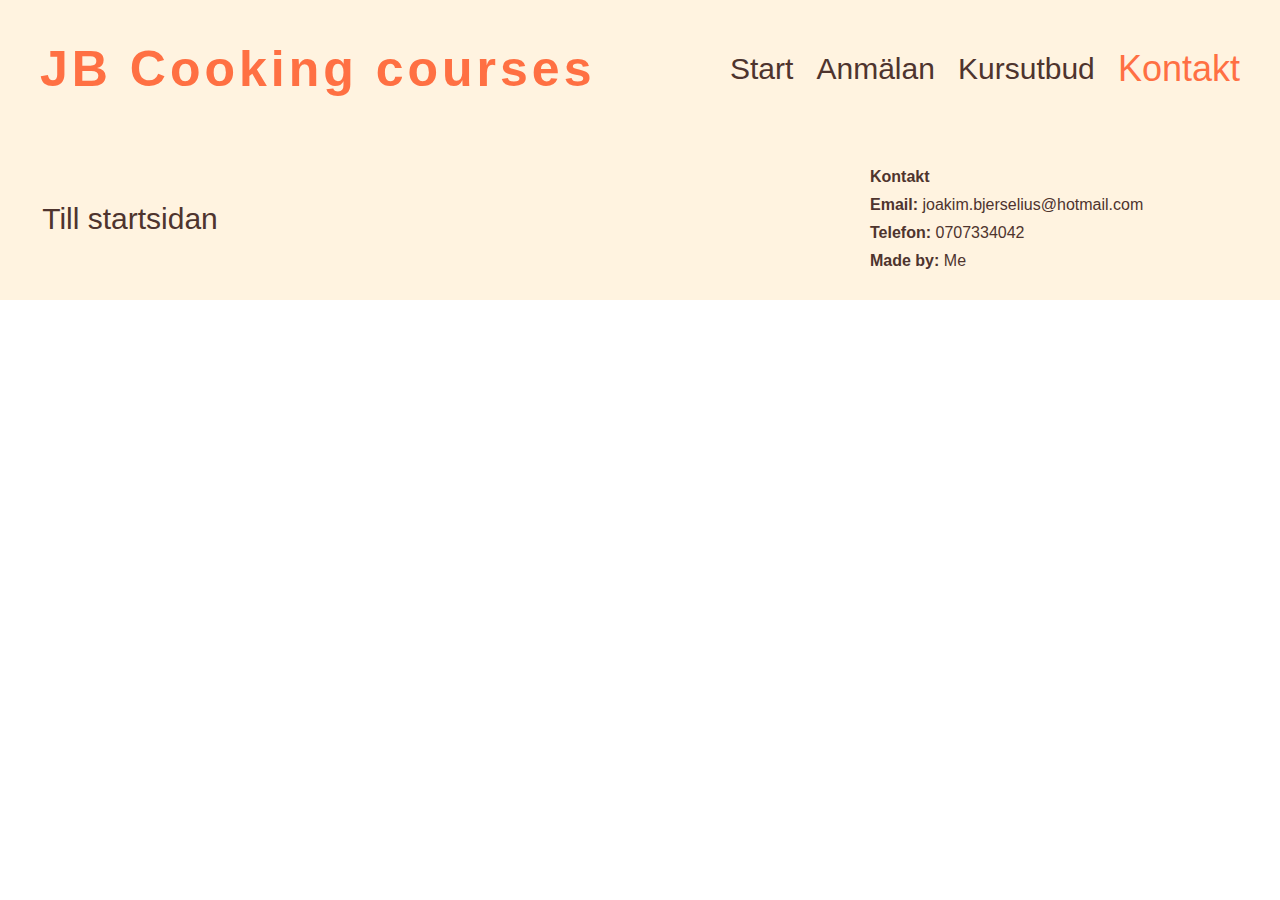
==== contact/contact.html @ de7bcd27 "start work on contact page" ====
<!DOCTYPE html>
<html lang="en">

<head>
    <meta charset="UTF-8">
    <meta name="viewport" content="width=device-width, initial-scale=1.0">
    <title>kontaktsida</title>
    <link rel="stylesheet" href="../styles.css">
    <link rel="stylesheet" href="./contact.css">
</head>

<body>
    <!-- HEADER -->
    <header>
        <div id="header-left">
            <h1>JB Cooking courses</h1>
        </div>
        <nav class="page-nav">

            <a class="page-links" href="../index.html">Start</a>
            <a class="page-links" href="../sign-up/sign-up-form.html">Anmälan</a>
            <a class="page-links" href="../courses/courses.html">Kursutbud</a>
            <a id="page-links-active" href="../contact/contact.html">Kontakt</a>
        </nav>

    </header>



    <!-- FOOTER -->

    <footer>

        <nav class="page-nav" id="footer-nav">
            <a class="page-links" href="../index.html">Till startsidan</a>
        </nav>
        <div id="footer-right">
            <p class="footer-text"><strong>Kontakt</strong></p>
            <p class="footer-text"><strong>Email: </strong> joakim.bjerselius@hotmail.com</p>
            <p class="footer-text"><strong>Telefon: </strong> 0707334042</p>
            <p class="footer-text"><strong>Made by: </strong>Me</p>
        </div>

    </footer>


</body>


</html>
---- styles.css ----
* {
    margin: 0px;
    padding: 0px;
    box-sizing: border-box;
}

html {
    scroll-behavior: smooth;
}

body {

    font-family: Helvetica, sans-serif, Arial;
    height: 100vh;
    width: 100%;
    background-color: rgb(255, 255, 255);
}

/* HEADER */
header {
    background-color: #FFF3E0;
    padding: 20px;
    display: flex;
    flex-wrap: wrap;
    justify-content: space-between;
    width: 100%;

}

#header-left {
    display: flex;
    padding: 20px;
    text-align: center;
    align-items: center;
}

header h1 {
    font-size: 50px;
    color: #FF7043;
    letter-spacing: 4px;
}

.page-nav {
    display: flex;
    flex-wrap: wrap;
    justify-content: space-between;
    padding: 10px;
    align-items: center;
    width: 550px;
}

.page-links {
    flex: 0 1 80px;
    padding: 10px;
    text-align: center;
    font-size: 30px;
    text-decoration-line: none;
    transition: transform .2s, background-color 0.5s ease;
}

.page-links:link {
    color: #4E342E;

}

.page-links:visited {
    color: #4E342E;
}

.page-links:hover,
#page-links-active:hover {
    transform: scale(1.05);

    animation: bounce 0.3s ease-in-out;
}

#page-links-active {
    flex: 0 1 80px;
    padding: 10px;
    text-align: center;
    text-decoration-line: none;
    font-size: 36px;
    color: #FF7043;

}

@keyframes bounce {


    0%,
    100% {
        transform: translateY(0);
    }

    50% {
        transform: translateY(-5px);
    }
}

/* INDEX PAGE */

#main-page {
    display: flex;
    flex-direction: column;
    justify-content: flex-start;
    align-items: center;
    width: 100%;
}

.parallax {

    height: 500px;
    background-attachment: fixed;
    background-position: center;
    background-repeat: no-repeat;
    background-size: cover;
    width: 100%;
}

#parallax-first {
    background-image:
        url('images/restaurant1.jpg');
    height: 500px;
}

#parallax-second {

    background-image:
        url('images/spices.jpg');
    height: 800px;
}

/* content box */
.content-box {
    display: flex;
    flex-direction: row;
    flex-wrap: wrap;
    justify-content: space-around;
    color: #4E342E;
    background-color: #FFF3E0;
    font-size: 30px;
    width: 100%;
}

#about {
    display: flex;
    flex-direction: column;
    justify-content: flex-start;
    align-items: center;
    flex-wrap: wrap;
    padding: 50px 0px;
    gap: 20px;
}

#about h2 {
    color: #FF7043;
    background-color: #4E342E;
    width: 100%;
    text-align: center;
}

#about p {
    padding: 0px 20%;
}

#news-box {
    display: flex;
    flex-direction: column;
    justify-content: flex-start;
    align-items: center;
    flex-wrap: wrap;
    padding: 20px;
    gap: 20px;
}

#news-box h2 {
    color: #FF7043;
}

#news-box p {
    max-width: 500px;
    padding: 30px;
    text-align: center;
}

#image-container {
    display: flex;
    flex-direction: row;
    justify-content: center;
    align-items: center;
    width: auto;
    max-width: 100%;
    flex-wrap: wrap;
}

.content-box-images {
    flex: 1 1 200px;
    height: 300px;
    width: 300px;
    max-width: 100%;
    padding: 10px;
    object-fit: cover;
}

/* "floating quote boxes" */

#parallax-second h2 {
    margin-top: 40px;
    font-size: 80px;
    color: #FF7043;
    text-align: center;
    background-color: #4e342ed5;
}

.inner-box {
    margin: 200px 0px;
    display: flex;
    flex-wrap: wrap;
    flex-direction: row;
    justify-content: center;
    align-items: flex-start;
    gap: 50px;
}

.inner-box-quotes {
    flex: 0 1 400px;
    width: 100%;
    font-size: 20px;
    text-align: center;
    color: #4E342E;
    background-color: #FFF3E0;
    padding: 40px;
    border-top-left-radius: 30px;
    border-top-right-radius: 30px;
    border-bottom-left-radius: 30px;
    box-shadow: #FFF3E0 1px 0 10px;
}

.quote-text {
    font-style: italic;
}

.quote-author {
    font-weight: 600;
    text-align: end;
    color: #FF7043;
}

/* FOOTER */

footer {
    flex-wrap: wrap;
    display: flex;
    flex-direction: row;
    justify-content: space-between;
    align-items: center;
    background-color: #FFF3E0;
    width: 100%;
    padding: 20px;
    gap: 10px;
}


#footer-nav {
    flex: 0 1 180px;
}

footer .page-links {
    flex: 0 0 200px;
}

#footer-right {
    flex: 0 1 400px;
    width: 100%;
    height: 100%;
    color: #4E342E;
    padding-left: 20px;
    display: flex;
    flex-direction: column;
    align-items: flex-start;
    justify-content: space-evenly;
    flex-wrap: wrap;
    gap: 10px;
    padding: 10px;
}

/* MEDIA QUERY SECTION */

@media all and (max-width: 1024px) {

    header {
        justify-content: center;
    }

}



@media all and (max-width: 800px) {

    .page-nav {
        gap: 0px;
        padding: 0px;
        flex-wrap: nowrap;
        flex-direction: column;
        justify-content: center;
        align-items: normal;
        width: 100%;

    }

    #parallax-second h2 {
        
        font-size: 50px;
      
    }
    
.inner-box {
    margin:20px;
}


    header,
    footer {
        padding: 0px;
        justify-content: center;
    }

    footer {
        flex-wrap: wrap-reverse;
    }

    header .page-links {
        flex: 1 1 20px;
        border: none;
        width: 100%;
        color: #FFF3E0;
        background-color: #4E342E;
    }

    header .page-links:link {
        color: #FFF3E0;

    }

    header .page-links:visited {
        color: #FFF3E0;
    }

    #page-links-active {
        display: flex;
        justify-content: center;
        flex: 1 1 20px;
        border: none;
        width: 100%;
    }

    #footer-nav {
        flex: 1 1 20px;
    }

    footer .page-links {
        border: none;
        width: 100%;
        flex: 0;

    }

    #footer-right {
        flex: 1 1 auto;
        border: none;
        background-color: #4E342E;
        color: #FFF3E0;
        width: 100%;
    }

}


@media all and (max-width: 600px) {
    .inner-box-quotes {
        border-radius: 0px;
    }


}
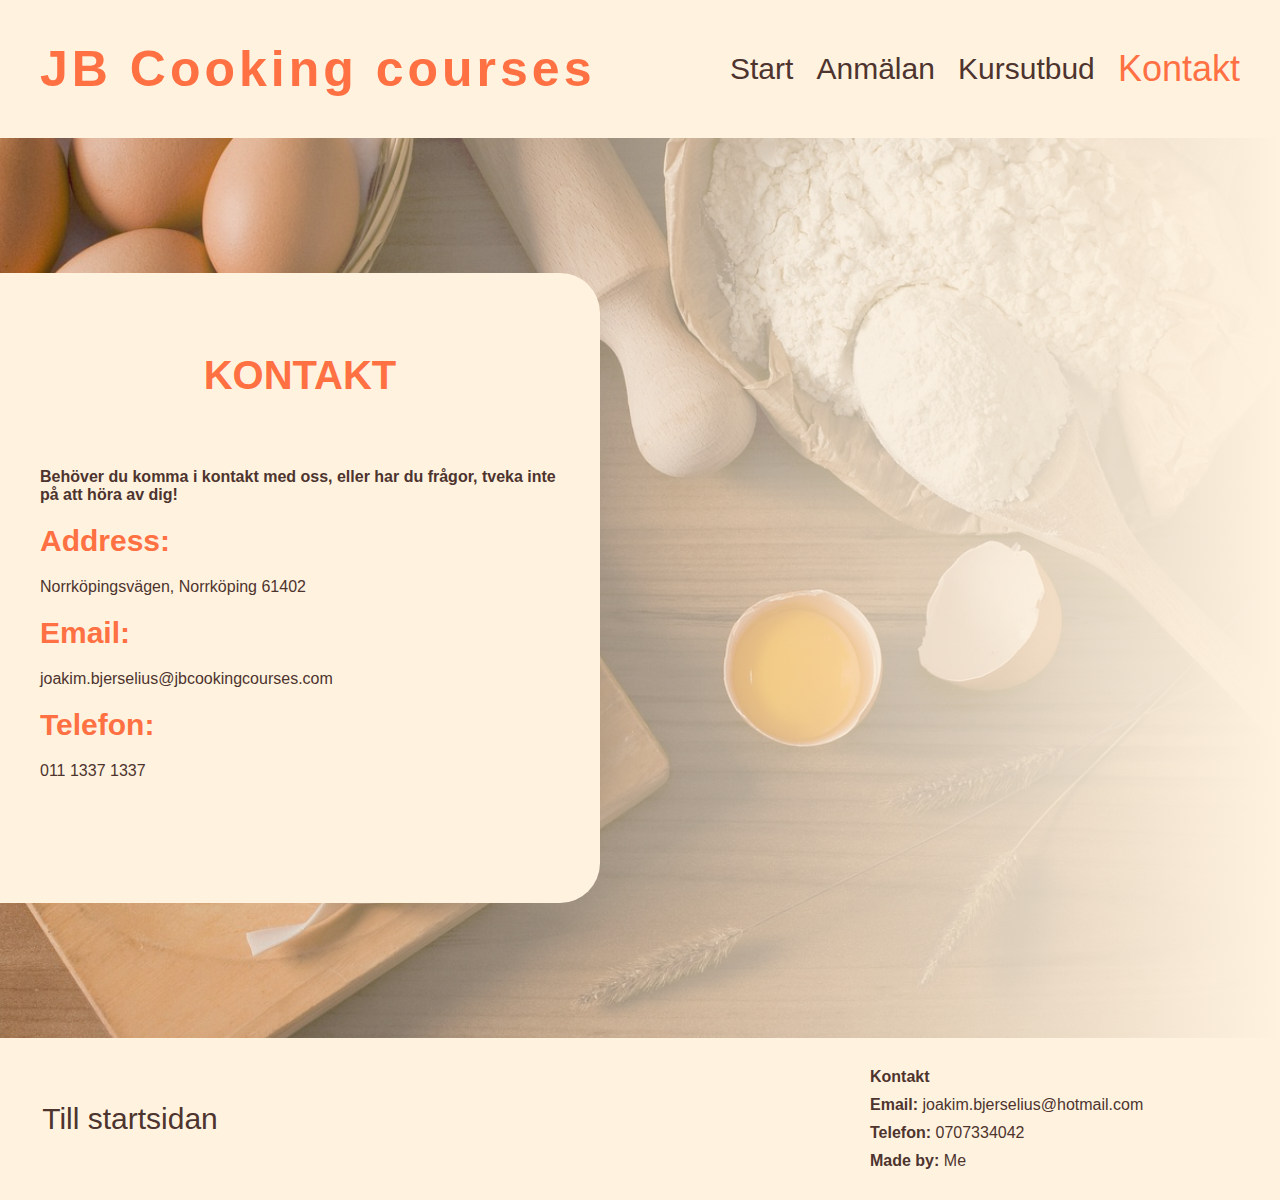
==== commit 6565c92a: "make contact page, clean up and small fix on front page" ====
--- a/contact/contact.html
+++ b/contact/contact.html
@@ -25,6 +25,34 @@
 
     </header>
 
+    <!-- CONTACT PAGE -->
+
+    <main id="contact-page">
+
+        <section class="container" id="information-box">
+
+            <h2>KONTAKT</h2>
+
+            <p><b>  Behöver du komma i kontakt med oss, eller har du frågor, tveka inte på att höra av dig!</b></p>
+
+
+            <h3>Address:</h3>
+            <p> Norrköpingsvägen, Norrköping 61402</p>
+
+            <h3>Email:</h3> 
+            <p>joakim.bjerselius@jbcookingcourses.com</p>
+
+            <h3>Telefon:</h3> 
+            <p>011 1337 1337</p>
+
+
+        </section>
+
+
+
+
+
+    </main>
 
 
     <!-- FOOTER -->
--- a/styles.css
+++ b/styles.css
@@ -117,6 +117,12 @@
     width: 100%;
 }
 
+#parallax-intro {
+    background-image:
+        url('images/restaurant1.jpg');
+    height: 200px;
+}
+
 #parallax-first {
     background-image:
         url('images/restaurant1.jpg');
@@ -148,7 +154,6 @@
     justify-content: flex-start;
     align-items: center;
     flex-wrap: wrap;
-    padding: 50px 0px;
     gap: 20px;
 }
 
@@ -156,6 +161,7 @@
     color: #FF7043;
     background-color: #4E342E;
     width: 100%;
+    padding:10px;
     text-align: center;
 }
 
@@ -310,15 +316,18 @@
     }
 
     #parallax-second h2 {
-        
+
         font-size: 50px;
-      
-    }
-    
-.inner-box {
-    margin:20px;
-}
-
+
+    }
+    .inner-box
+    {
+        margin: 20px 0px;
+    }
+
+    #about p {
+        padding: 0px 10%;
+    }
 
     header,
     footer {
--- a/contact/contact.css
+++ b/contact/contact.css
@@ -0,0 +1,65 @@
+#contact-page {
+    width: 100%;
+    height: 100vh;
+    background-image:
+        linear-gradient(to left, #fff3e0, transparent),
+        url('../images/pasta.jpg');
+    background-repeat: no-repeat;
+    background-size: cover;
+    color: #4E342E;
+    display: flex;
+    justify-content: start;
+    align-items: center;
+
+
+}
+
+.container {
+    background-color: #FFF3E0;
+    border-top-right-radius: 40px;
+    border-bottom-right-radius: 40px;
+    max-width: 600px;
+    height: 70%;
+    padding: 40px;
+    display: flex;
+    flex-wrap: wrap;
+    flex-direction: column;
+    justify-content: start;
+    align-items: start;
+    gap: 20px;
+
+}
+
+.container h2 {
+    align-self: center;
+    margin-top: 40px;
+    margin-bottom: 50px    ;
+    font-size: 40px;
+    color: #FF7043;
+}
+
+.container h3 {
+    font-size: 30px;
+    color: #FF7043;
+}
+
+
+@media all and (max-width: 900px) {
+
+    .container {
+        width: 80%;
+    }
+
+}
+
+@media all and (max-width: 600px) {
+    #contact-page {
+        background:#FFF3E0;
+    }
+
+    .container {
+        width: 100%;
+        border-radius: 0px;
+    }
+
+}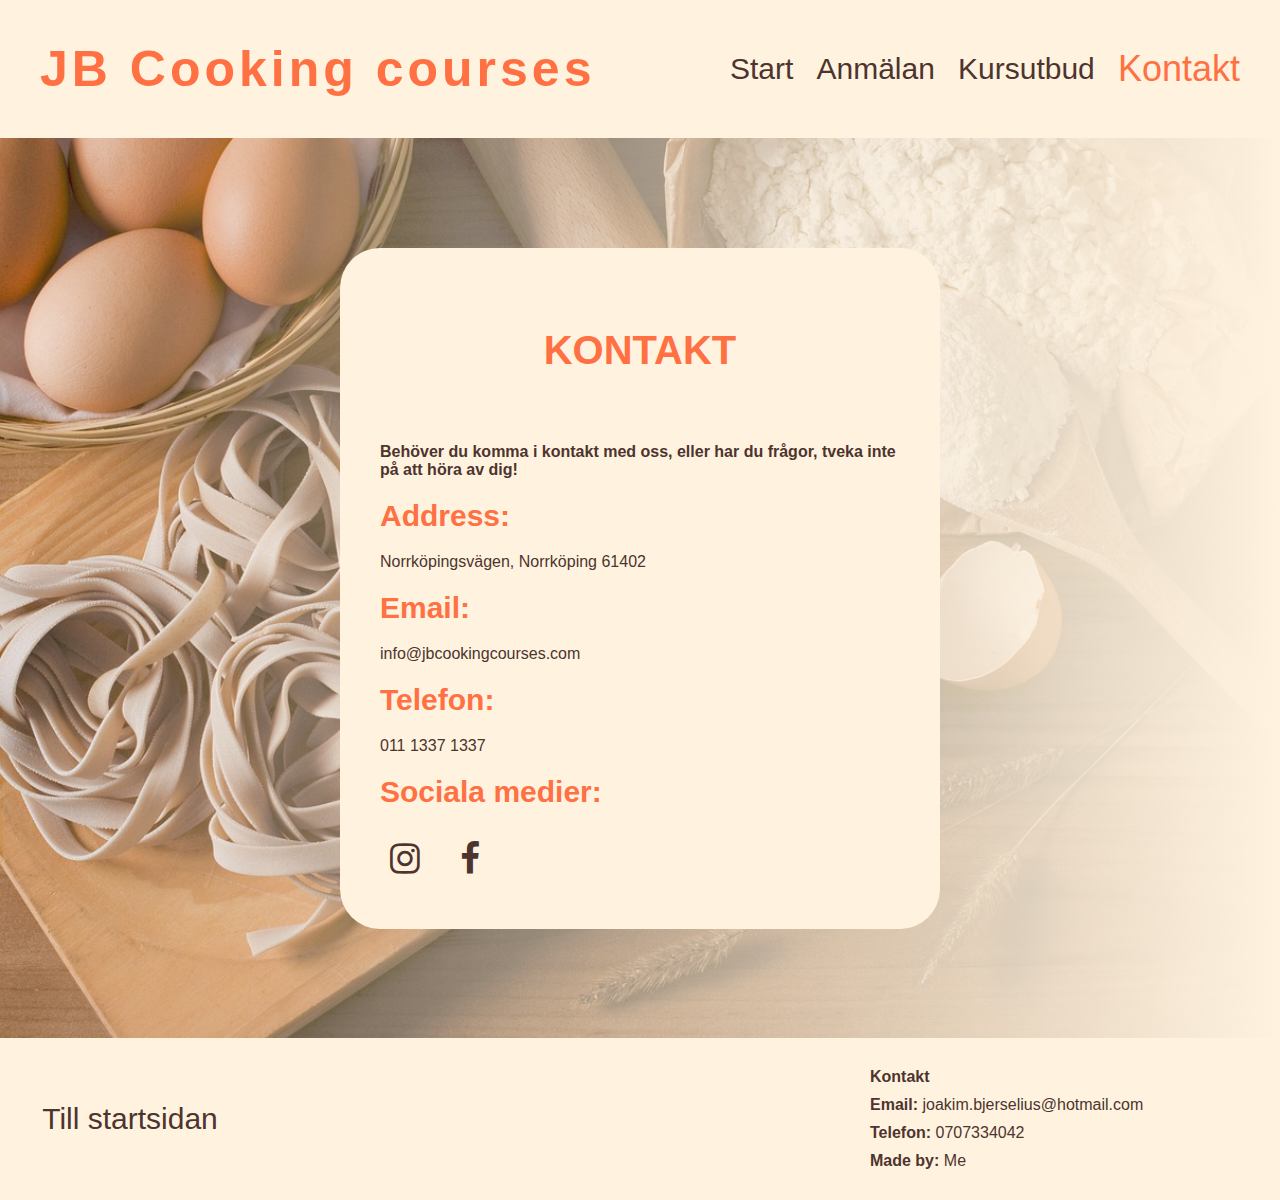
==== commit 09176c04: "add social media links to contact, add text to confirmation screen" ====
--- a/contact/contact.html
+++ b/contact/contact.html
@@ -7,6 +7,7 @@
     <title>kontaktsida</title>
     <link rel="stylesheet" href="../styles.css">
     <link rel="stylesheet" href="./contact.css">
+    <link rel="stylesheet" href="https://cdnjs.cloudflare.com/ajax/libs/font-awesome/4.7.0/css/font-awesome.min.css">
 </head>
 
 <body>
@@ -33,17 +34,24 @@
 
             <h2>KONTAKT</h2>
 
-            <p><b>  Behöver du komma i kontakt med oss, eller har du frågor, tveka inte på att höra av dig!</b></p>
+            <p><b> Behöver du komma i kontakt med oss, eller har du frågor, tveka inte på att höra av dig!</b></p>
 
 
             <h3>Address:</h3>
             <p> Norrköpingsvägen, Norrköping 61402</p>
 
-            <h3>Email:</h3> 
-            <p>joakim.bjerselius@jbcookingcourses.com</p>
+            <h3>Email:</h3>
+            <p>info@jbcookingcourses.com</p>
 
-            <h3>Telefon:</h3> 
+            <h3>Telefon:</h3>
             <p>011 1337 1337</p>
+
+            <h3>Sociala medier:</h3>
+            <div class="icon-container">
+
+                <a class="page-links" href="https://www.youtube.com/watch?v=dQw4w9WgXcQ" target="_blank"> <i class="fa fa-instagram"></i></a>
+                <a class="page-links" href="https://www.youtube.com/watch?v=dQw4w9WgXcQ" target="_blank"> <i class="fa fa-facebook"></i></a>
+            </div>
 
 
         </section>
--- a/contact/contact.css
+++ b/contact/contact.css
@@ -8,18 +8,15 @@
     background-size: cover;
     color: #4E342E;
     display: flex;
-    justify-content: start;
+    justify-content: center;
     align-items: center;
-
 
 }
 
 .container {
     background-color: #FFF3E0;
-    border-top-right-radius: 40px;
-    border-bottom-right-radius: 40px;
+    border-radius: 40px;
     max-width: 600px;
-    height: 70%;
     padding: 40px;
     display: flex;
     flex-wrap: wrap;
@@ -33,7 +30,7 @@
 .container h2 {
     align-self: center;
     margin-top: 40px;
-    margin-bottom: 50px    ;
+    margin-bottom: 50px;
     font-size: 40px;
     color: #FF7043;
 }
@@ -43,6 +40,16 @@
     color: #FF7043;
 }
 
+.icon-container {
+    display: flex;
+    gap: 20px;
+    font-size: 35px;
+}
+
+.icon-container .page-links {
+    font-size: 35px;
+}
+
 
 @media all and (max-width: 900px) {
 
@@ -50,14 +57,18 @@
         width: 80%;
     }
 
+    .container h2 {
+        align-self: center;
+    }
 }
 
 @media all and (max-width: 600px) {
     #contact-page {
-        background:#FFF3E0;
+        background: #FFF3E0;
     }
 
     .container {
+        height: 100%;
         width: 100%;
         border-radius: 0px;
     }
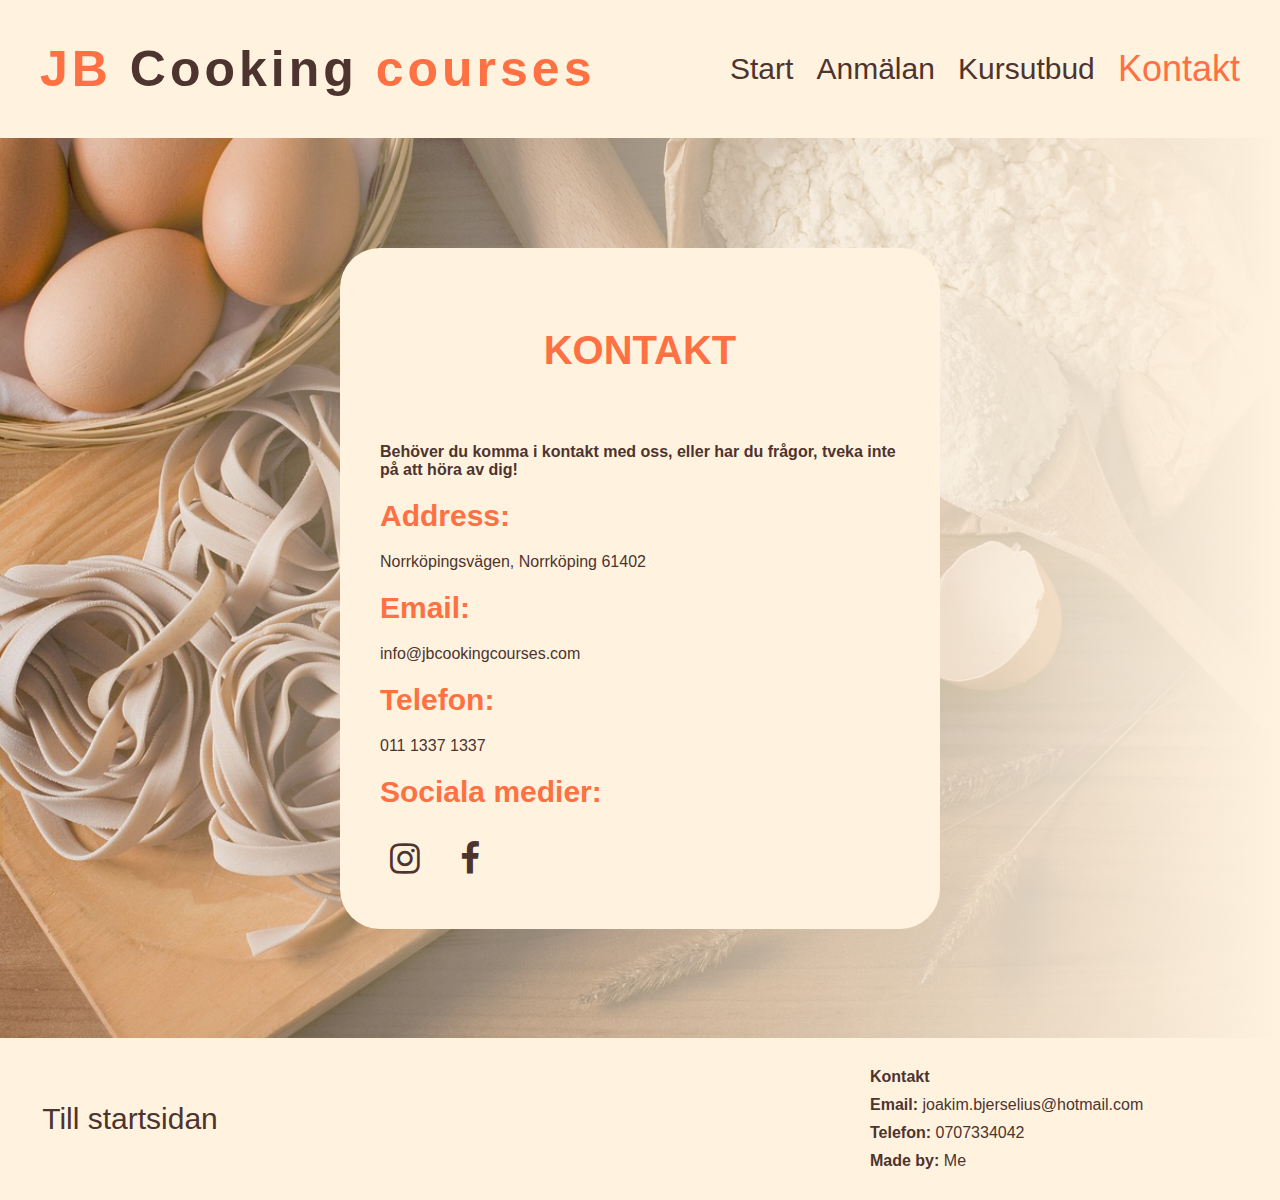
==== commit 3a4cf2c1: "change the style of the about div to appear like its floating infront. Add span on h1." ====
--- a/contact/contact.html
+++ b/contact/contact.html
@@ -14,7 +14,7 @@
     <!-- HEADER -->
     <header>
         <div id="header-left">
-            <h1>JB Cooking courses</h1>
+            <h1>JB  <span style="color: #4E342E;">Cooking</span> courses</h1>
         </div>
         <nav class="page-nav">
 
--- a/styles.css
+++ b/styles.css
@@ -108,8 +108,7 @@
 }
 
 .parallax {
-
-    height: 500px;
+    
     background-attachment: fixed;
     background-position: center;
     background-repeat: no-repeat;
@@ -120,7 +119,10 @@
 #parallax-intro {
     background-image:
         url('images/restaurant1.jpg');
-    height: 200px;
+    display: flex;
+    justify-content: center;
+    align-items: center;
+    flex-wrap: wrap;
 }
 
 #parallax-first {
@@ -149,24 +151,29 @@
 }
 
 #about {
+    background-color: rgba(255, 255, 255, 0);
+    margin-top: 150px;
     display: flex;
     flex-direction: column;
-    justify-content: flex-start;
-    align-items: center;
-    flex-wrap: wrap;
-    gap: 20px;
+    justify-content: center;
+    align-items: center;
+    flex-wrap: wrap;
+    width: 70%;
 }
 
 #about h2 {
     color: #FF7043;
-    background-color: #4E342E;
-    width: 100%;
-    padding:10px;
-    text-align: center;
+    font-size: 70px;    
+    background-color: #4e342ee8;
+    width: 100%;
+    padding: 10px;
+    text-align: center;
+    width: 100%;
 }
 
 #about p {
-    padding: 0px 20%;
+    padding: 40px;
+    background-color: #FFF3E0;
 }
 
 #news-box {
@@ -212,7 +219,7 @@
 
 #parallax-second h2 {
     margin-top: 40px;
-    font-size: 80px;
+    font-size: 70px;
     color: #FF7043;
     text-align: center;
     background-color: #4e342ed5;
@@ -320,13 +327,17 @@
         font-size: 50px;
 
     }
-    .inner-box
-    {
+
+    .inner-box {
         margin: 20px 0px;
     }
+    
+#about{
+    width:100%;
+}
 
     #about p {
-        padding: 0px 10%;
+        padding: 15px 5%;
     }
 
     header,
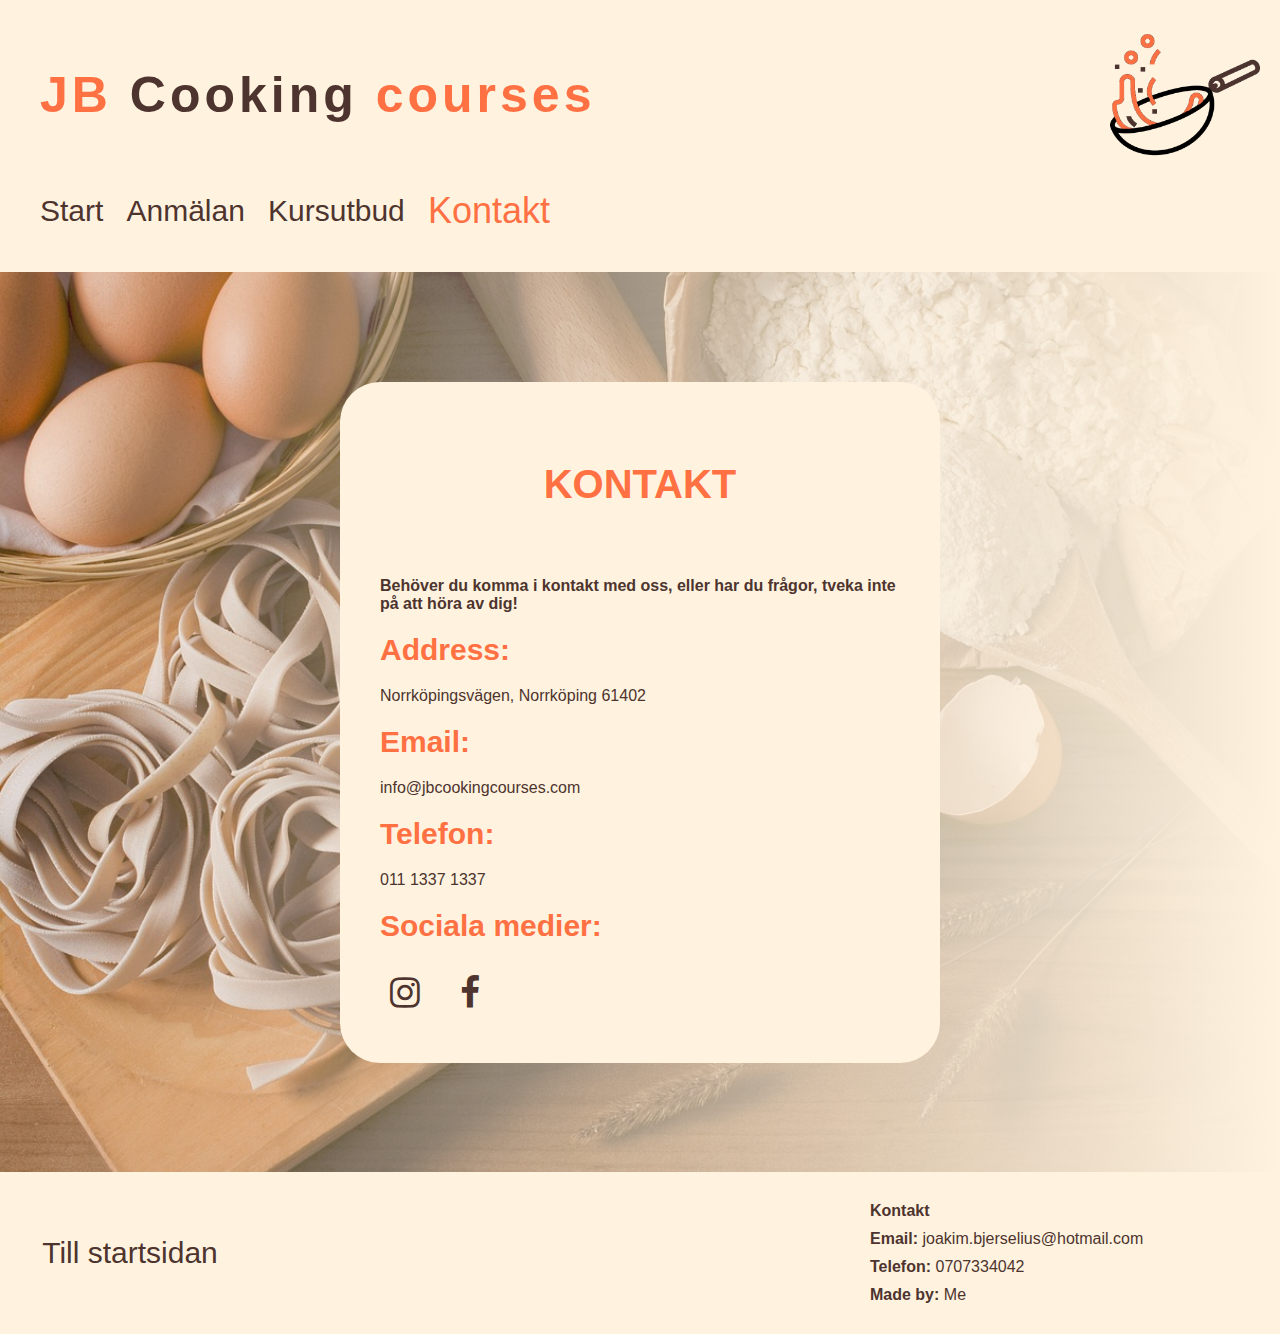
==== commit f4f5cf65: "make course table, add logo" ====
--- a/contact/contact.html
+++ b/contact/contact.html
@@ -16,6 +16,9 @@
         <div id="header-left">
             <h1>JB  <span style="color: #4E342E;">Cooking</span> courses</h1>
         </div>
+        
+        <img class="frying-pan" src="../images/fryingpannobg.png" alt="Frying pan image">
+
         <nav class="page-nav">
 
             <a class="page-links" href="../index.html">Start</a>
--- a/styles.css
+++ b/styles.css
@@ -40,6 +40,36 @@
     letter-spacing: 4px;
 }
 
+.frying-pan {
+    width: 150px;
+}
+
+.frying-pan:hover {
+    animation: horizontal-shaking 0.5s ease-in-out infinite;
+}
+
+@keyframes horizontal-shaking {
+    0% {
+        transform: translateX(0);
+    }
+
+    25% {
+        transform: translateX(5px);
+    }
+
+    50% {
+        transform: translateX(-5px);
+    }
+
+    75% {
+        transform: translateX(5px);
+    }
+
+    100% {
+        transform: translateX(0);
+    }
+}
+
 .page-nav {
     display: flex;
     flex-wrap: wrap;
@@ -55,7 +85,7 @@
     text-align: center;
     font-size: 30px;
     text-decoration-line: none;
-    transition: transform .2s, background-color 0.5s ease;
+    transition: background-color 0.5s ease;
 }
 
 .page-links:link {
@@ -69,7 +99,6 @@
 
 .page-links:hover,
 #page-links-active:hover {
-    transform: scale(1.05);
 
     animation: bounce 0.3s ease-in-out;
 }
@@ -108,7 +137,7 @@
 }
 
 .parallax {
-    
+
     background-attachment: fixed;
     background-position: center;
     background-repeat: no-repeat;
@@ -144,7 +173,7 @@
     flex-direction: row;
     flex-wrap: wrap;
     justify-content: space-around;
-    color: #4E342E;
+    color: #4e342e;
     background-color: #FFF3E0;
     font-size: 30px;
     width: 100%;
@@ -162,8 +191,8 @@
 }
 
 #about h2 {
-    color: #FF7043;
-    font-size: 70px;    
+    color: rgb(255, 112, 67);
+    font-size: 70px;
     background-color: #4e342ee8;
     width: 100%;
     padding: 10px;
@@ -322,6 +351,13 @@
 
     }
 
+    .page-links:hover,
+    #page-links-active:hover {
+        transform: scale(1.00);
+
+        animation: none;
+    }
+
     #parallax-second h2 {
 
         font-size: 50px;
@@ -331,10 +367,10 @@
     .inner-box {
         margin: 20px 0px;
     }
-    
-#about{
-    width:100%;
-}
+
+    #about {
+        width: 100%;
+    }
 
     #about p {
         padding: 15px 5%;
@@ -402,5 +438,22 @@
         border-radius: 0px;
     }
 
+    .parallax {
+        background-attachment: initial;
+    }
+
+    #parallax-intro {
+        background: #FFF3E0;
+    }
+
+    #about {
+        margin-top: 40px;
+    }
+
+    #about h2 {
+        background-color: #4e342e;
+    }
+
+
 
 }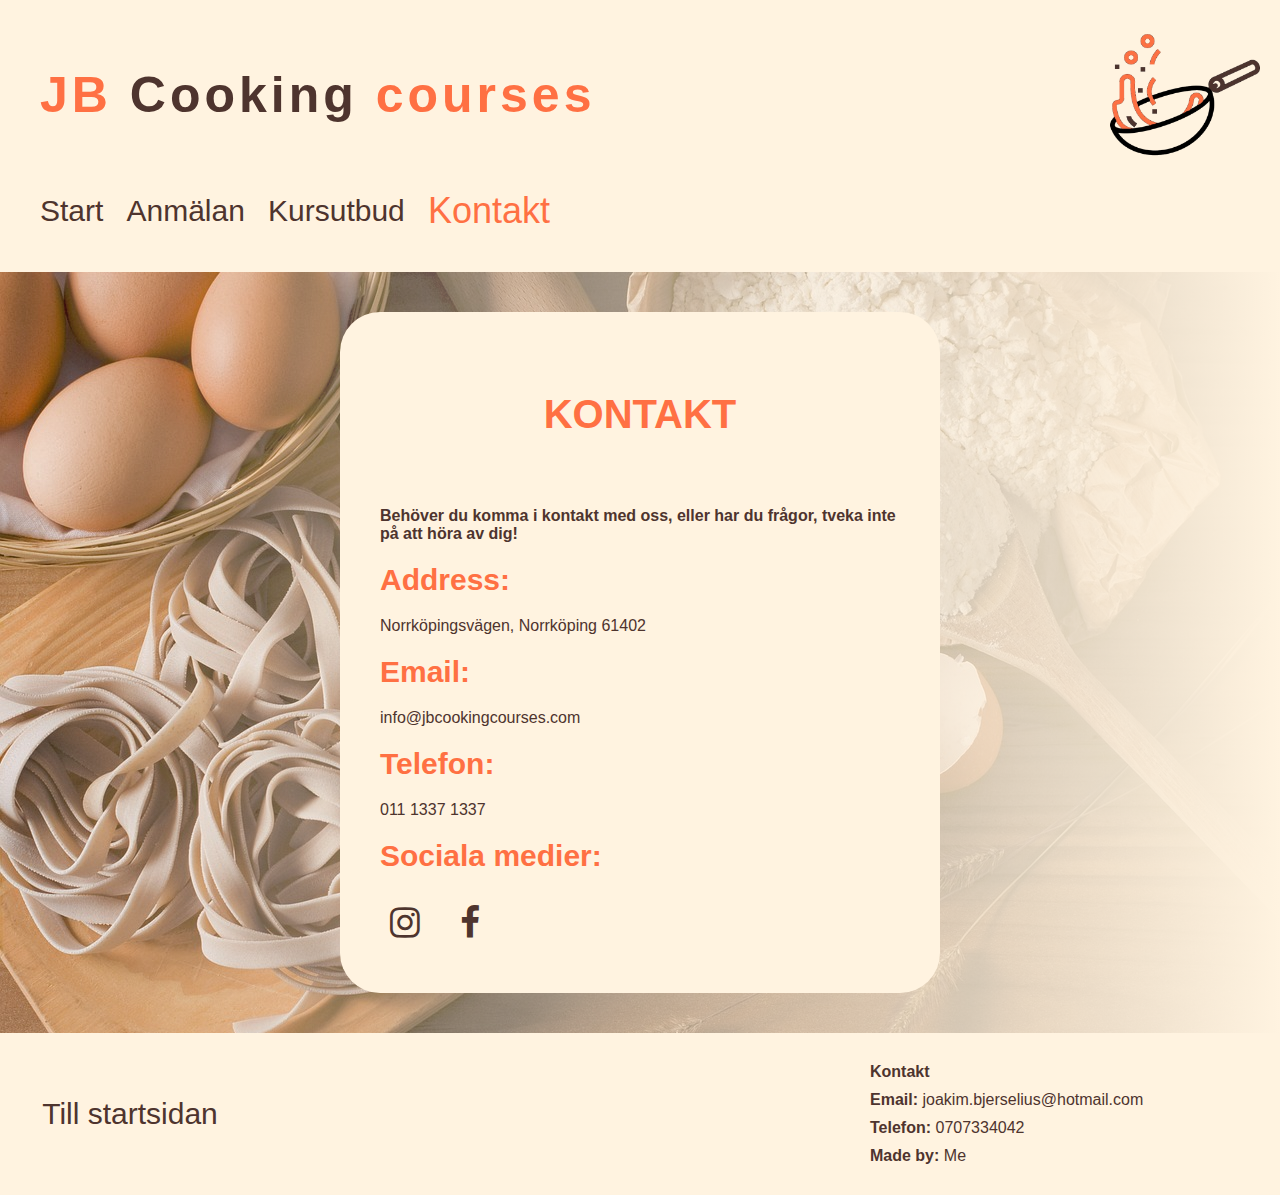
==== commit a141aa2a: "Make small design changes for better responsiveness. add favicon" ====
--- a/contact/contact.html
+++ b/contact/contact.html
@@ -8,15 +8,16 @@
     <link rel="stylesheet" href="../styles.css">
     <link rel="stylesheet" href="./contact.css">
     <link rel="stylesheet" href="https://cdnjs.cloudflare.com/ajax/libs/font-awesome/4.7.0/css/font-awesome.min.css">
+    <link rel="icon" href="../images/favicon.ico">
 </head>
 
 <body>
     <!-- HEADER -->
     <header>
         <div id="header-left">
-            <h1>JB  <span style="color: #4E342E;">Cooking</span> courses</h1>
+            <h1>JB <span style="color: #4E342E;">Cooking</span> courses</h1>
         </div>
-        
+
         <img class="frying-pan" src="../images/fryingpannobg.png" alt="Frying pan image">
 
         <nav class="page-nav">
@@ -33,7 +34,7 @@
 
     <main id="contact-page">
 
-        <section class="container" id="information-box">
+        <section class="container">
 
             <h2>KONTAKT</h2>
 
@@ -52,8 +53,10 @@
             <h3>Sociala medier:</h3>
             <div class="icon-container">
 
-                <a class="page-links" href="https://www.youtube.com/watch?v=dQw4w9WgXcQ" target="_blank"> <i class="fa fa-instagram"></i></a>
-                <a class="page-links" href="https://www.youtube.com/watch?v=dQw4w9WgXcQ" target="_blank"> <i class="fa fa-facebook"></i></a>
+                <a class="page-links" href="https://www.youtube.com/watch?v=dQw4w9WgXcQ" target="_blank"> <i
+                        class="fa fa-instagram"></i></a>
+                <a class="page-links" href="https://www.youtube.com/watch?v=dQw4w9WgXcQ" target="_blank"> <i
+                        class="fa fa-facebook"></i></a>
             </div>
 
 
@@ -63,8 +66,8 @@
 
 
 
+
     </main>
-
 
     <!-- FOOTER -->
 
--- a/styles.css
+++ b/styles.css
@@ -453,7 +453,9 @@
     #about h2 {
         background-color: #4e342e;
     }
-
+    header{
+        gap:20px;
+    }
 
 
 }--- a/contact/contact.css
+++ b/contact/contact.css
@@ -1,6 +1,5 @@
 #contact-page {
     width: 100%;
-    height: 100vh;
     background-image:
         linear-gradient(to left, #fff3e0, transparent),
         url('../images/pasta.jpg');
@@ -10,7 +9,7 @@
     display: flex;
     justify-content: center;
     align-items: center;
-
+    padding: 40px;
 }
 
 .container {
@@ -51,10 +50,13 @@
 }
 
 
+
+
 @media all and (max-width: 900px) {
 
     .container {
         width: 80%;
+        background-color: #fff3e0e3;
     }
 
     .container h2 {
@@ -64,13 +66,19 @@
 
 @media all and (max-width: 600px) {
     #contact-page {
-        background: #FFF3E0;
+        padding: 0px;
+    }
+
+    .container-img {
+        border-radius: 0px;
     }
 
     .container {
         height: 100%;
         width: 100%;
         border-radius: 0px;
+        gap: 20px;
+        padding: 20px;
     }
 
 }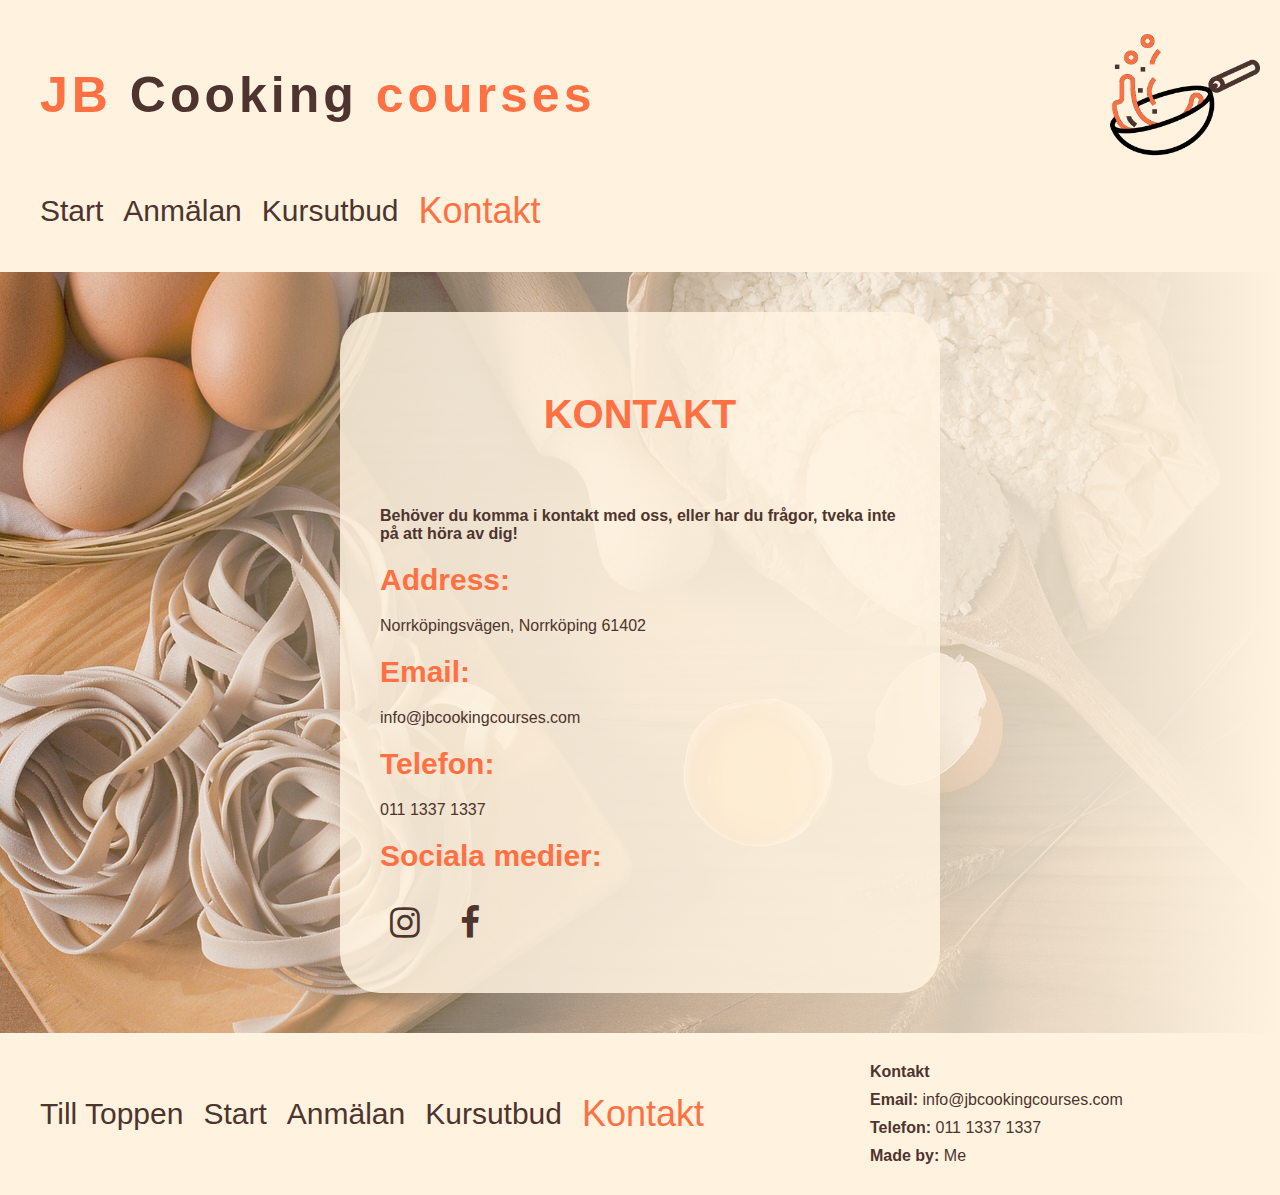
==== commit 8cdd8610: "add nav bar to footer. add gallery page on main page." ====
--- a/contact/contact.html
+++ b/contact/contact.html
@@ -25,7 +25,7 @@
             <a class="page-links" href="../index.html">Start</a>
             <a class="page-links" href="../sign-up/sign-up-form.html">Anmälan</a>
             <a class="page-links" href="../courses/courses.html">Kursutbud</a>
-            <a id="page-links-active" href="../contact/contact.html">Kontakt</a>
+            <a class="page-links-active" href="../contact/contact.html">Kontakt</a>
         </nav>
 
     </header>
@@ -59,13 +59,7 @@
                         class="fa fa-facebook"></i></a>
             </div>
 
-
         </section>
-
-
-
-
-
 
     </main>
 
@@ -73,20 +67,24 @@
 
     <footer>
 
-        <nav class="page-nav" id="footer-nav">
-            <a class="page-links" href="../index.html">Till startsidan</a>
+        <nav class="page-nav">
+            <a class="page-links" href="#header-left">Till Toppen</a>
+            <a class="page-links" href="../index.html">Start</a>
+            <a class="page-links" href="../sign-up/sign-up-form.html">Anmälan</a>
+            <a class="page-links" href="../courses/courses.html">Kursutbud</a>
+            <a class="page-links-active" href="../contact/contact.html">Kontakt</a>
+
         </nav>
+
         <div id="footer-right">
-            <p class="footer-text"><strong>Kontakt</strong></p>
-            <p class="footer-text"><strong>Email: </strong> joakim.bjerselius@hotmail.com</p>
-            <p class="footer-text"><strong>Telefon: </strong> 0707334042</p>
+          <p class="footer-text"><strong>Kontakt</strong></p>
+            <p class="footer-text"><strong>Email: </strong> info@jbcookingcourses.com</p>
+            <p class="footer-text"><strong>Telefon: </strong> 011 1337 1337</p>
             <p class="footer-text"><strong>Made by: </strong>Me</p>
         </div>
 
     </footer>
 
-
 </body>
 
-
 </html>--- a/styles.css
+++ b/styles.css
@@ -72,15 +72,12 @@
 
 .page-nav {
     display: flex;
-    flex-wrap: wrap;
     justify-content: space-between;
     padding: 10px;
     align-items: center;
-    width: 550px;
 }
 
 .page-links {
-    flex: 0 1 80px;
     padding: 10px;
     text-align: center;
     font-size: 30px;
@@ -98,13 +95,12 @@
 }
 
 .page-links:hover,
-#page-links-active:hover {
+.page-links-active:hover {
 
     animation: bounce 0.3s ease-in-out;
 }
 
-#page-links-active {
-    flex: 0 1 80px;
+.page-links-active {
     padding: 10px;
     text-align: center;
     text-decoration-line: none;
@@ -288,6 +284,39 @@
     color: #FF7043;
 }
 
+/* IMAGE GALLERY */
+
+#image-gallery{
+    display: flex;
+    flex-direction: column;
+    justify-content: center;
+    align-items: center;
+    gap:20px;
+}
+
+.image-container {
+    background-color:#4e342e;
+    overflow: auto;
+    white-space: nowrap;
+    padding: 10px;
+    width:60%;
+}
+
+.image-container img {
+    height:400px;
+    padding: 10px;
+}
+
+#image-gallery h2 {
+    color: rgb(255, 112, 67);
+    font-size: 70px;
+    background-color: #4e342e;
+    width: 100%;
+    padding: 10px;
+    text-align: center;
+    width: 100%;
+}
+
 /* FOOTER */
 
 footer {
@@ -300,15 +329,6 @@
     width: 100%;
     padding: 20px;
     gap: 10px;
-}
-
-
-#footer-nav {
-    flex: 0 1 180px;
-}
-
-footer .page-links {
-    flex: 0 0 200px;
 }
 
 #footer-right {
@@ -333,10 +353,11 @@
     header {
         justify-content: center;
     }
-
-}
-
-
+    footer {
+        justify-content: center;
+    }
+
+}
 
 @media all and (max-width: 800px) {
 
@@ -351,8 +372,13 @@
 
     }
 
+    .image-container {
+
+        width:100%;
+    }
+
     .page-links:hover,
-    #page-links-active:hover {
+    .page-links-active:hover {
         transform: scale(1.00);
 
         animation: none;
@@ -384,9 +410,13 @@
 
     footer {
         flex-wrap: wrap-reverse;
-    }
-
-    header .page-links {
+        gap:0px;
+    }
+    #image-gallery{
+        gap:0px;
+    }
+
+    header .page-links, footer .page-links {
         flex: 1 1 20px;
         border: none;
         width: 100%;
@@ -394,16 +424,16 @@
         background-color: #4E342E;
     }
 
-    header .page-links:link {
+    header .page-links:link, footer .page-links:link {
         color: #FFF3E0;
 
     }
 
-    header .page-links:visited {
+    header .page-links:visited, footer .page-links:visited {
         color: #FFF3E0;
     }
 
-    #page-links-active {
+    .page-links-active {
         display: flex;
         justify-content: center;
         flex: 1 1 20px;
@@ -414,14 +444,6 @@
     #footer-nav {
         flex: 1 1 20px;
     }
-
-    footer .page-links {
-        border: none;
-        width: 100%;
-        flex: 0;
-
-    }
-
     #footer-right {
         flex: 1 1 auto;
         border: none;
@@ -432,7 +454,6 @@
 
 }
 
-
 @media all and (max-width: 600px) {
     .inner-box-quotes {
         border-radius: 0px;
@@ -453,9 +474,9 @@
     #about h2 {
         background-color: #4e342e;
     }
-    header{
-        gap:20px;
-    }
-
+
+    header {
+        gap: 20px;
+    }
 
 }--- a/contact/contact.css
+++ b/contact/contact.css
@@ -13,7 +13,7 @@
 }
 
 .container {
-    background-color: #FFF3E0;
+    background-color: #fff3e0d8;
     border-radius: 40px;
     max-width: 600px;
     padding: 40px;
@@ -49,9 +49,6 @@
     font-size: 35px;
 }
 
-
-
-
 @media all and (max-width: 900px) {
 
     .container {
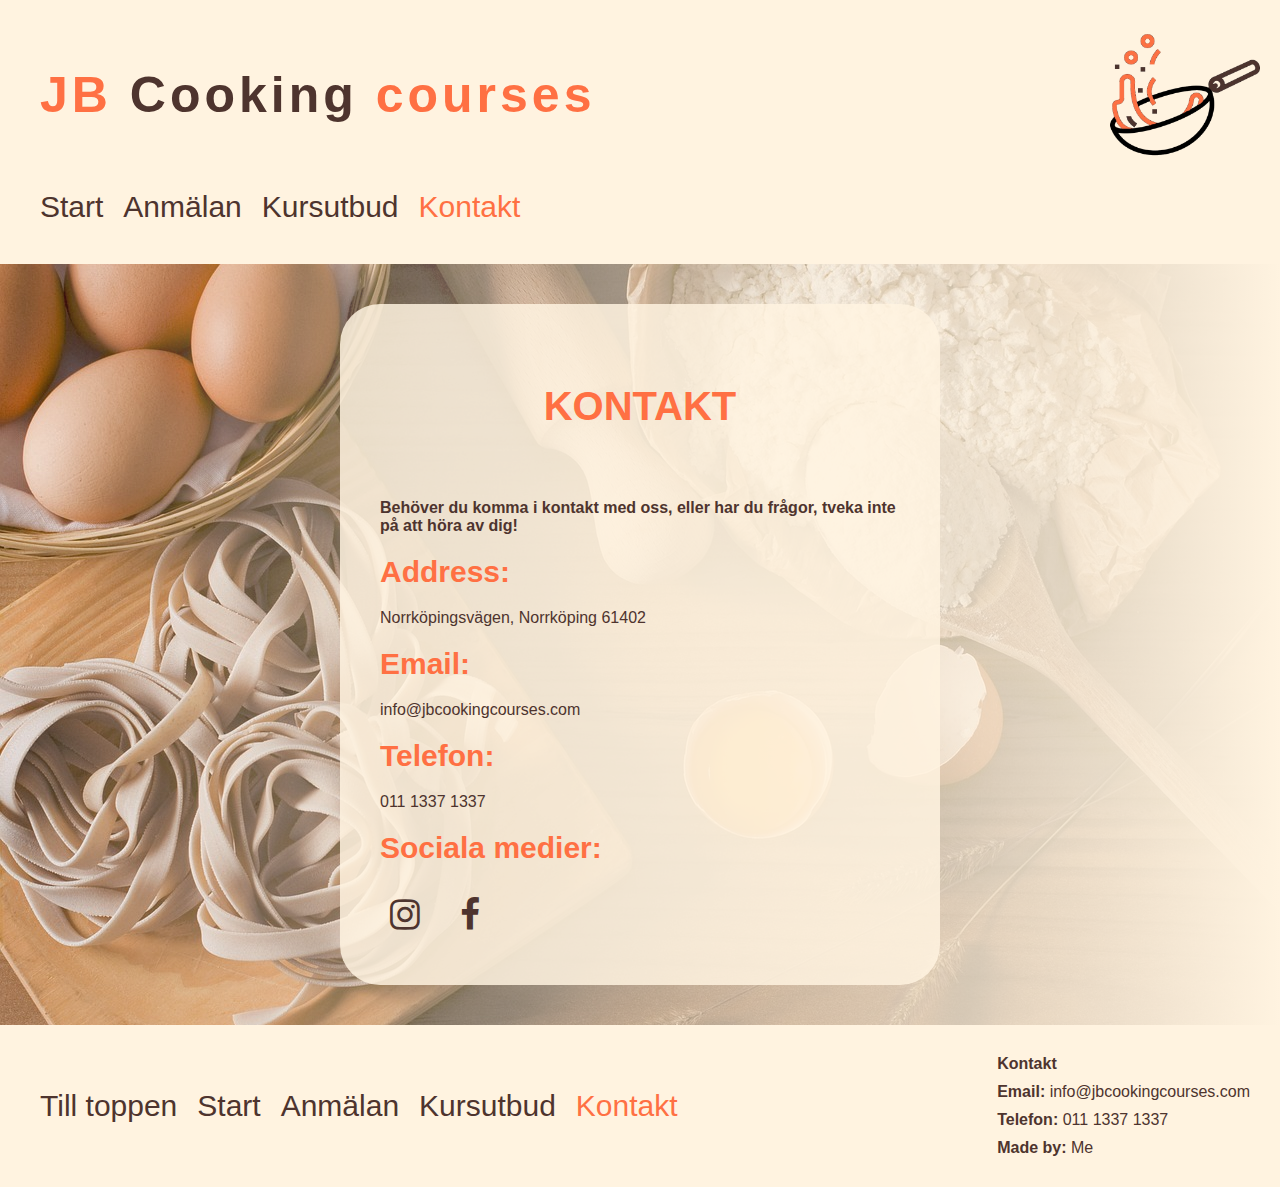
==== commit 268d974e: "fix indentation, spelling/content, remove redundant and duplicate code" ====
--- a/contact/contact.html
+++ b/contact/contact.html
@@ -68,7 +68,7 @@
     <footer>
 
         <nav class="page-nav">
-            <a class="page-links" href="#header-left">Till Toppen</a>
+            <a class="page-links" href="#header-left">Till toppen</a>
             <a class="page-links" href="../index.html">Start</a>
             <a class="page-links" href="../sign-up/sign-up-form.html">Anmälan</a>
             <a class="page-links" href="../courses/courses.html">Kursutbud</a>
--- a/styles.css
+++ b/styles.css
@@ -9,11 +9,26 @@
 }
 
 body {
-
     font-family: Helvetica, sans-serif, Arial;
-    height: 100vh;
-    width: 100%;
     background-color: rgb(255, 255, 255);
+}
+
+/* Change color on scroll bar */
+
+::-webkit-scrollbar {
+    width: 10px;
+}
+
+::-webkit-scrollbar-track {
+    background: #353535;
+}
+
+::-webkit-scrollbar-thumb {
+    background: #FF7043;
+}
+
+::-webkit-scrollbar-thumb:hover {
+    background: #FF7043;
 }
 
 /* HEADER */
@@ -23,8 +38,6 @@
     display: flex;
     flex-wrap: wrap;
     justify-content: space-between;
-    width: 100%;
-
 }
 
 #header-left {
@@ -104,13 +117,12 @@
     padding: 10px;
     text-align: center;
     text-decoration-line: none;
-    font-size: 36px;
+    font-size: 30px;
     color: #FF7043;
 
 }
 
 @keyframes bounce {
-
 
     0%,
     100% {
@@ -129,7 +141,6 @@
     flex-direction: column;
     justify-content: flex-start;
     align-items: center;
-    width: 100%;
 }
 
 .parallax {
@@ -193,7 +204,6 @@
     width: 100%;
     padding: 10px;
     text-align: center;
-    width: 100%;
 }
 
 #about p {
@@ -286,24 +296,23 @@
 
 /* IMAGE GALLERY */
 
-#image-gallery{
+#image-gallery {
     display: flex;
     flex-direction: column;
     justify-content: center;
     align-items: center;
-    gap:20px;
+    gap: 20px;
 }
 
 .image-container {
-    background-color:#4e342e;
     overflow: auto;
     white-space: nowrap;
     padding: 10px;
-    width:60%;
+    width: 60%;
 }
 
 .image-container img {
-    height:400px;
+    height: 400px;
     padding: 10px;
 }
 
@@ -311,7 +320,6 @@
     color: rgb(255, 112, 67);
     font-size: 70px;
     background-color: #4e342e;
-    width: 100%;
     padding: 10px;
     text-align: center;
     width: 100%;
@@ -332,9 +340,6 @@
 }
 
 #footer-right {
-    flex: 0 1 400px;
-    width: 100%;
-    height: 100%;
     color: #4E342E;
     padding-left: 20px;
     display: flex;
@@ -353,6 +358,7 @@
     header {
         justify-content: center;
     }
+
     footer {
         justify-content: center;
     }
@@ -374,7 +380,7 @@
 
     .image-container {
 
-        width:100%;
+        width: 100%;
     }
 
     .page-links:hover,
@@ -410,13 +416,15 @@
 
     footer {
         flex-wrap: wrap-reverse;
-        gap:0px;
-    }
-    #image-gallery{
-        gap:0px;
-    }
-
-    header .page-links, footer .page-links {
+        gap: 0px;
+    }
+
+    #image-gallery {
+        gap: 0px;
+    }
+
+    header .page-links,
+    footer .page-links {
         flex: 1 1 20px;
         border: none;
         width: 100%;
@@ -424,12 +432,14 @@
         background-color: #4E342E;
     }
 
-    header .page-links:link, footer .page-links:link {
+    header .page-links:link,
+    footer .page-links:link {
         color: #FFF3E0;
 
     }
 
-    header .page-links:visited, footer .page-links:visited {
+    header .page-links:visited,
+    footer .page-links:visited {
         color: #FFF3E0;
     }
 
@@ -444,6 +454,7 @@
     #footer-nav {
         flex: 1 1 20px;
     }
+
     #footer-right {
         flex: 1 1 auto;
         border: none;
@@ -468,7 +479,7 @@
     }
 
     #about {
-        margin-top: 40px;
+        margin-top: 0px;
     }
 
     #about h2 {
